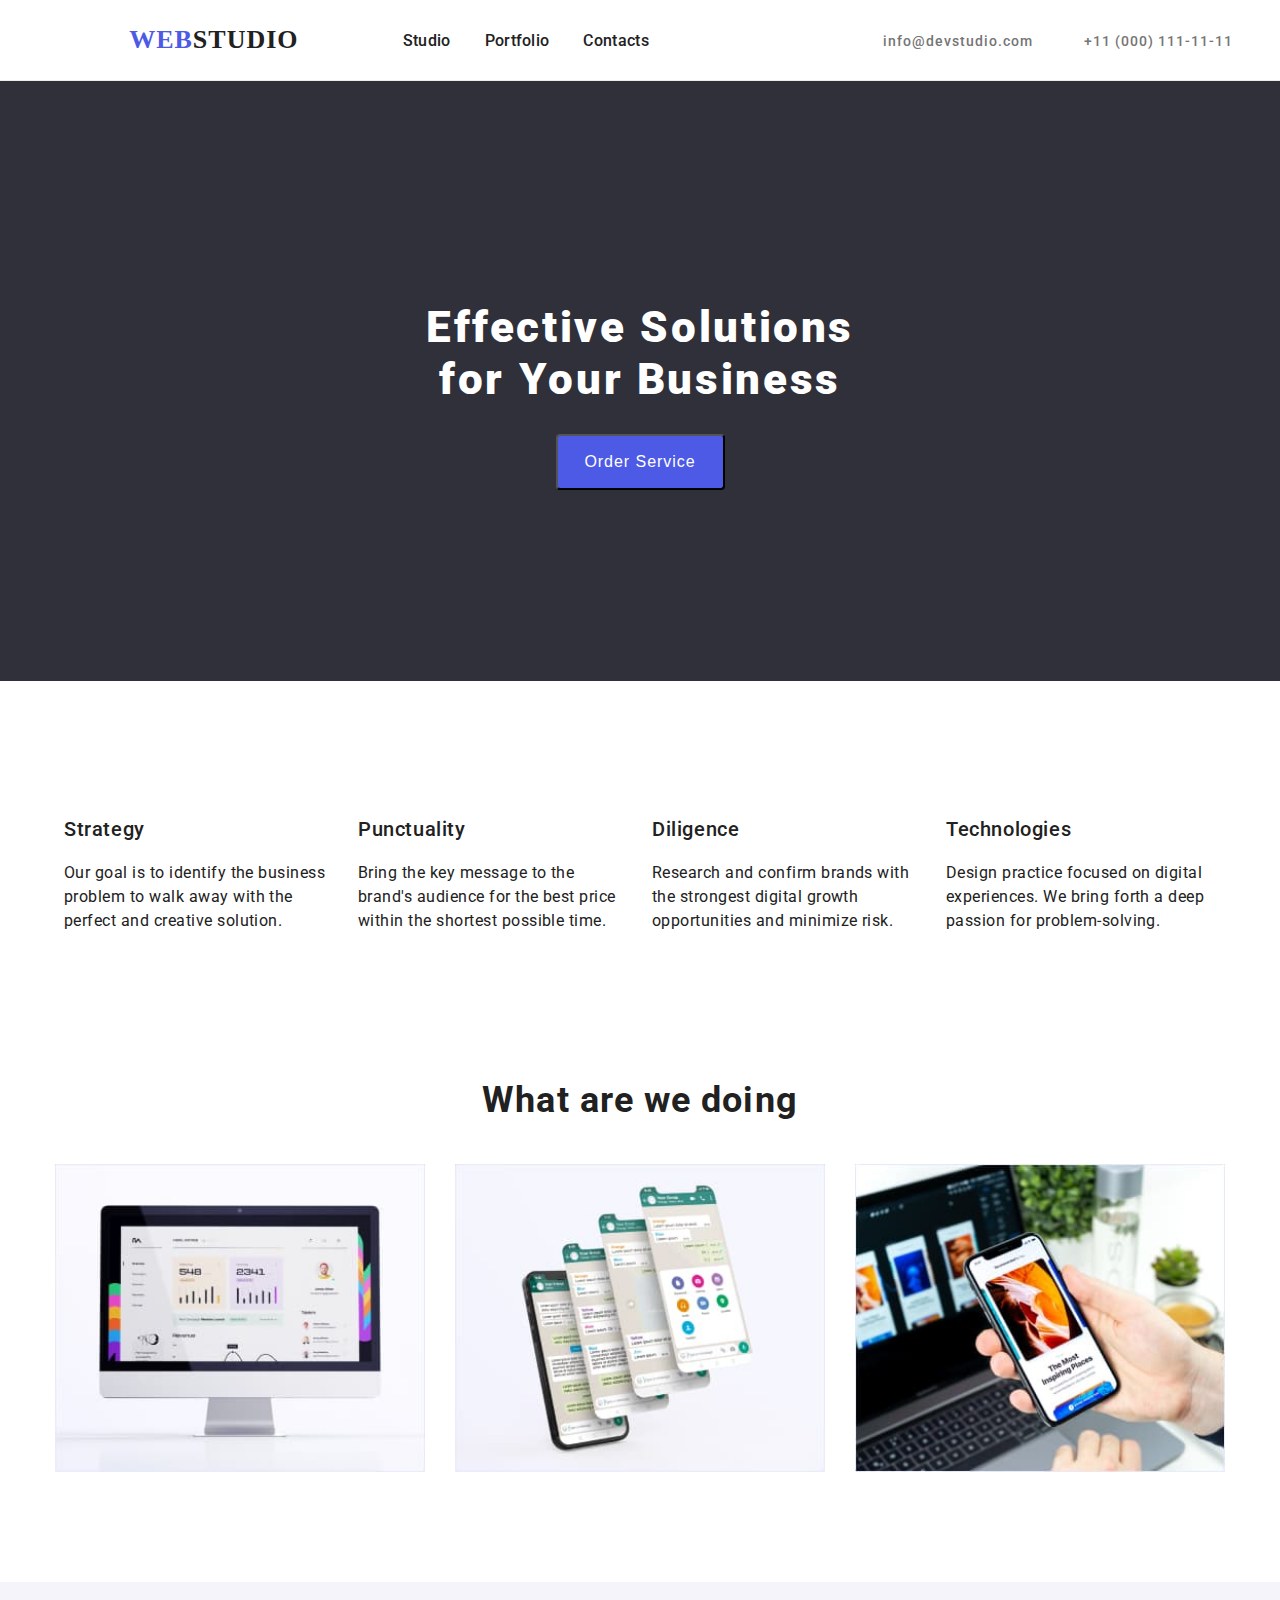
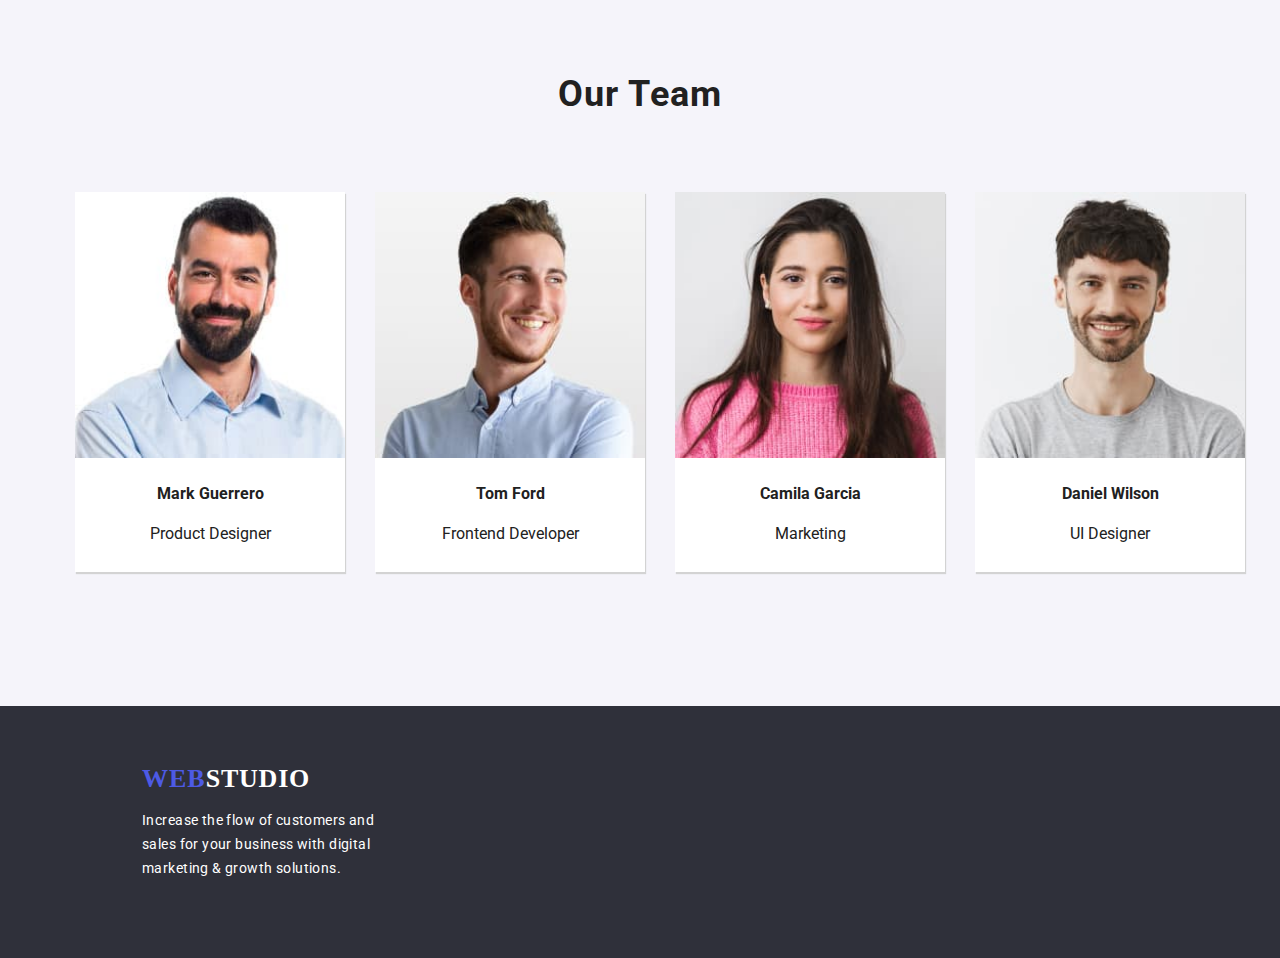
==== index.html @ 02ae3926 "cloned files from previous hw" ====
<!DOCTYPE html>
<html lang="en">
  <head>
    <meta charset="UTF-8" />
    <meta http-equiv="X-UA-Compatible" content="IE=edge" />
    <meta name="viewport" content="width=device-width, initial-scale=1.0" />
    <title>Web Studio</title>
    <link rel="preconnect" href="https://fonts.googleapis.com" />
    <link rel="preconnect" href="https://fonts.gstatic.com" crossorigin />
    <link
      href="https://fonts.googleapis.com/css2?family=Roboto:ital,wght@0,100..900;1,100..900&display=swap"
      rel="stylesheet"
    />
    <link rel="stylesheet" href="/css/styles.css" />
  </head>
  <body>
    <!--Header-->

    <header class="header">
      <nav class="nav">
        <a class="logo-link" href="/index.html">
          <span class="logo-blue">Web</span
          ><span class="logo-black">Studio</span>
        </a>

        <ul class="nav-list">
          <li><a class="nav-link" href="./index.html">Studio</a></li>
          <li><a class="nav-link" href="./portfolio.html">Portfolio</a></li>
          <li><a class="nav-link" href="./contacts.html">Contacts</a></li>
        </ul>
      </nav>
      <ul class="contact-list">
        <li>
          <a class="cont-link" href="mailto:info@devstudio.com"
            >info@devstudio.com</a
          >
        </li>
        <li>
          <a class="cont-link" href="tel:+110001111111">+11 (000) 111-11-11</a>
        </li>
      </ul>
    </header>

    <!--Main content-->

    <main>
      <!--Hero-->

      <section class="hero-content">
        <h1 class="hero">Effective Solutions for Your Business</h1>
        <button class="hero-button" type="button">Order Service</button>
      </section>

      <!--Features-->

      <section class="fetures-section">
        <ul class="features">
          <li class="features-list">
            <h3 class="features-title">Strategy</h3>
            <p class="features-description">
              Our goal is to identify the business problem to walk away with the
              perfect and creative solution.
            </p>
          </li>
          <li class="features-list">
            <h3 class="features-title">Punctuality</h3>
            <p class="features-description">
              Bring the key message to the brand's audience for the best price
              within the shortest possible time.
            </p>
          </li>
          <li class="features-list">
            <h3 class="features-title">Diligence</h3>
            <p class="features-description">
              Research and confirm brands with the strongest digital growth
              opportunities and minimize risk.
            </p>
          </li>
          <li class="features-list">
            <h3 class="features-title">Technologies</h3>
            <p class="features-description">
              Design practice focused on digital experiences. We bring forth a
              deep passion for problem-solving.
            </p>
          </li>
        </ul>
      </section>

      <!--Our stack-->

      <section>
        <h3 class="stack-title">What are we doing</h3>
        <ul class="stack">
          <li class="stack-list">
            <img
              src="./images/img21.jpg"
              alt="Development of your websites"
              width="370"
            />
          </li>
          <li class="stack-list">
            <img
              src="./images/img22.jpg"
              alt="Development of your mobile applications"
              width="370"
            />
          </li>
          <li class="stack-list">
            <img
              src="./images/img23.jpg"
              alt="Design of your projects"
              width="370"
            />
          </li>
        </ul>
      </section>

      <!--Our team-->
      <section class="team-content">
        <h3 class="team-title">Our Team</h3>
        <ul class="team">
          <li class="team-list">
            <div class="team-styles">
              <img
                src="./images/img01.jpg"
                alt="Product Designer"
                width="270"
              />
              <h4>Mark Guerrero</h4>
              <p>Product Designer</p>
            </div>
          </li>
          <li class="team-list">
            <div class="team-styles">
              <img
                src="./images/img12.jpg"
                alt="Frontend Developer"
                width="270"
              />
              <h4>Tom Ford</h4>
              <p>Frontend Developer</p>
            </div>
          </li>
          <li class="team-list">
            <div class="team-styles">
              <img src="./images/img13.jpg" alt="Marketing" width="270" />
              <h4>Camila Garcia</h4>
              <p>Marketing</p>
            </div>
          </li>
          <li class="team-list">
            <div class="team-styles">
              <img src="./images/img14.jpg" alt="UI Designer" width="270" />
              <h4>Daniel Wilson</h4>
              <p>UI Designer</p>
            </div>
          </li>
        </ul>
      </section>
    </main>

    <!--Footer-->

    <footer class="footer">
      <div class="footer-style">
        <a class="logo-link" href="/index.html"
          ><span class="logo-blue">Web</span
          ><span class="logo-white">Studio</span></a
        >
        <p class="footer-text">
          Increase the flow of customers and sales for your business with
          digital marketing & growth solutions.
        </p>
      </div>
    </footer>
  </body>
</html>
---- css/styles.css ----
:root {
  --primary-bacground-color: #2f303a;
  --title-text-color: #212121;
  --aditional-text-color: #757575;
  --accent-color: #4d5ae5;
  --primary-white-color: #ffffff;
  --additional-background-colour: #f5f4fa;
}

body {
  font-family: "Roboto", sans-serif;
  color: var(--title-text-color);
  overflow-x: hidden;
  margin: 0 auto;
}
.container {
  width: 1158px;
}
ul {
  list-style: none;
}
.header {
  margin: 0 auto;
  display: flex;
  justify-content: space-around;
  border: 1px #ececec;
  border-bottom-style: groove;
}
.nav {
  background-color: var(--primary-white-color);
  height: 80px;
  display: flex;
  align-items: center;
  justify-content: space-evenly;
  width: 700px;
}
.logo-blue {
  color: var(--accent-color);
}
.logo-black {
  color: var(--title-text-color);
}
.logo-blue,
.logo-black {
  font-size: 26px;
  font-weight: 800;
  font-family: "Raleway";
  height: 31px;
}
.nav-list {
  width: 280px;
  justify-content: space-around;
  display: flex;
  align-items: center;
}
.logo-link {
  text-transform: uppercase;
  font-weight: 800;
}
.logo-link,
.cont-link {
  font-weight: 500;
  letter-spacing: 0.02em;
  color: var(--aditional-text-color);
  font-size: 14px;
  width: 135px;
  list-style: none;
  text-decoration-line: none;
  letter-spacing: 1px;
}
.nav-link {
  letter-spacing: 0.02em;
  font-weight: 500;
  color: var(--title-text-color);
  font-size: 16px;
  width: 77px;
  text-decoration-line: none;
}
.active-page {
  letter-spacing: 0.02em;
  font-weight: 500;
  width: 77px;
  text-decoration-line: none;
  color: var(--accent-color);
}
.nav-link:hover,
.nav-link:focus,
.nav-link:active,
.cont-link:hover,
.cont-link:focus,
.footer-cont:hover,
.footer-address:hover,
.footer-cont:focus {
  color: var(--accent-color);
}

/* Navigation Contacts*/

.contact-list {
  width: 350px;
  display: flex;
  justify-content: space-between;
  align-items: center;
}

/* Main content */

/* Hero */

.hero-content {
  margin: 0 -8px;
  display: flex;
  justify-content: center;
  align-items: center;
  flex-direction: column;
  height: 600px;
  background-color: var(--primary-bacground-color);
  color: var(--primary-white-color);
}

.hero {
  width: 500px;
  font-weight: 900;
  font-size: 44px;
  text-align: center;
  letter-spacing: 0.06em;
  color: var(--primary-white-color);
}
.hero-button {
  color: var(--primary-white-color);
  font-weight: 500;
  font-size: 16px;
  line-height: 1.5rem;
  width: 169px;
  height: 56px;
  left: 636px;
  top: 428px;
  cursor: pointer;
  padding: 20px 16px;
  background: var(--accent-color);
  display: flex;
  justify-content: center;
  align-items: center;
  text-align: center;
  letter-spacing: 0.06em;
  border-radius: 4px;
}
/* Section */

/* Features */

.features-section {
  display: flex;
  justify-content: center;
  padding-top: 80px;
}

.features {
  display: flex;
  justify-content: center;
  padding: 100px;
}

.features-list {
  padding: 0px 12px;
}

.features-title {
  font-weight: 500;
  font-size: 20px;
  line-height: 1.5rem;
  letter-spacing: 0.03em;
}

.features-description {
  width: 270px;
  height: 75px;
  font-size: 16px;
  line-height: 1.5rem;
  letter-spacing: 0.03em;
}

/* Our stack */

.stack-title {
  font-size: 36px;
  line-height: 1.5rem;
  text-align: center;
  letter-spacing: 0.03em;
}

.stack {
  justify-content: center;
  display: flex;
  padding: 15px 0 69px 0;
}

.stack-list {
  padding: 1px 15px;
}

/* Our team */

.team-content {
  margin: 0 auto;
  height: 732px;
  background-color: var(--additional-background-colour);
}

.team-title {
  font-size: 36px;
  line-height: 1.5rem;
  text-align: center;
  letter-spacing: 0.03em;
  color: var(--title--ext-color);
  padding: 100px 0 50px 0;
}
.team {
  justify-content: center;

  display: flex;
}

.team-list {
  padding: 0px 15px;
}
.team-styles {
  background-color: var(--primary-white-color);
  text-align: center;
  width: 264px;
  height: 380px;
  box-shadow: 1px 2px 1px lightgray;
  inline-size: fit-content;
}
.team-member_title {
  font-size: 15px;
  font-weight: 500;
  letter-spacing: 0.03em;
}
.team-member_description {
  font-size: 15px;
  letter-spacing: 0.03em;
  font-weight: normal;
  color: var(--aditional-text-color);
}

/* Footer */

.footer {
  margin: -8px;
  display: flex;
  flex-direction: column;
  height: 252px;
  justify-content: space-around;
  background-color: var(--primary-bacground-color);
}

.footer-style {
  padding-left: 150px;
}

.logo-white {
  font-size: 26px;
  font-weight: bold;
  font-family: "raleway";
  letter-spacing: 0.03em;
  height: 31px;
  color: var(--primary-white-color);
}
.footer-text {
  font-size: 14px;
  line-height: 1.5rem;
  /* or 171% */
  letter-spacing: 0.03em;
  color: var(--primary-white-color);
  text-decoration-line: none;
  margin-bottom: 20px;
  width: 264px;
}

/* Portfolio main styles */

.stack-filter {
  margin: 0 auto;
  padding: 50px 10px;
  display: flex;
  justify-content: center;
  display: flex;
  align-items: center;
}
.filter {
  margin: 2px 5px;
  border-radius: 4px;
}
.filter-button {
  color: var(--accent-color);
  background-color: var(--additional-background-colour);
  font-weight: 500;
  font-size: 16px;
  border-radius: 4px;
  border-style: none;
  padding: 2px 20px;
  height: 38px;

  /* identical to box height, or 162% */

  text-align: center;
  letter-spacing: 0.03em;
  cursor: pointer;
}

.filter-button:hover,
.filter-button:focus {
  color: var(--primary-white-color);
  background-color: var(--accent-color);
}
.active-filter {
  background-color: var(--accent-color);
  color: var(--primary-white-color);
  font-weight: 500;
  font-size: 16px;
  border-radius: 4px;
  border-style: none;
  padding: 2px 20px;
  height: 38px;
}
.stack-portfolio {
  display: flex;
  flex-wrap: wrap;
  width: 1360px;
  margin: 0 auto;
}
.portfolio_list {
  margin: 15px;
  border: 0.5px;
  border-style: groove;
}
.portfolio-list_link {
  text-decoration-line: none;
}
.portfolio-list_title {
  letter-spacing: 0.06em;
  font-size: 16px;
  font-style: normal;
  font-weight: bold;
  color: #212121;
  padding-left: 20px;
}
.portfolio-list_text {
  font-style: normal;
  font-size: 16px;
  font-weight: normal;
  letter-spacing: 0.03em;
  color: var(--aditional-text-color);
  padding-left: 20px;
}
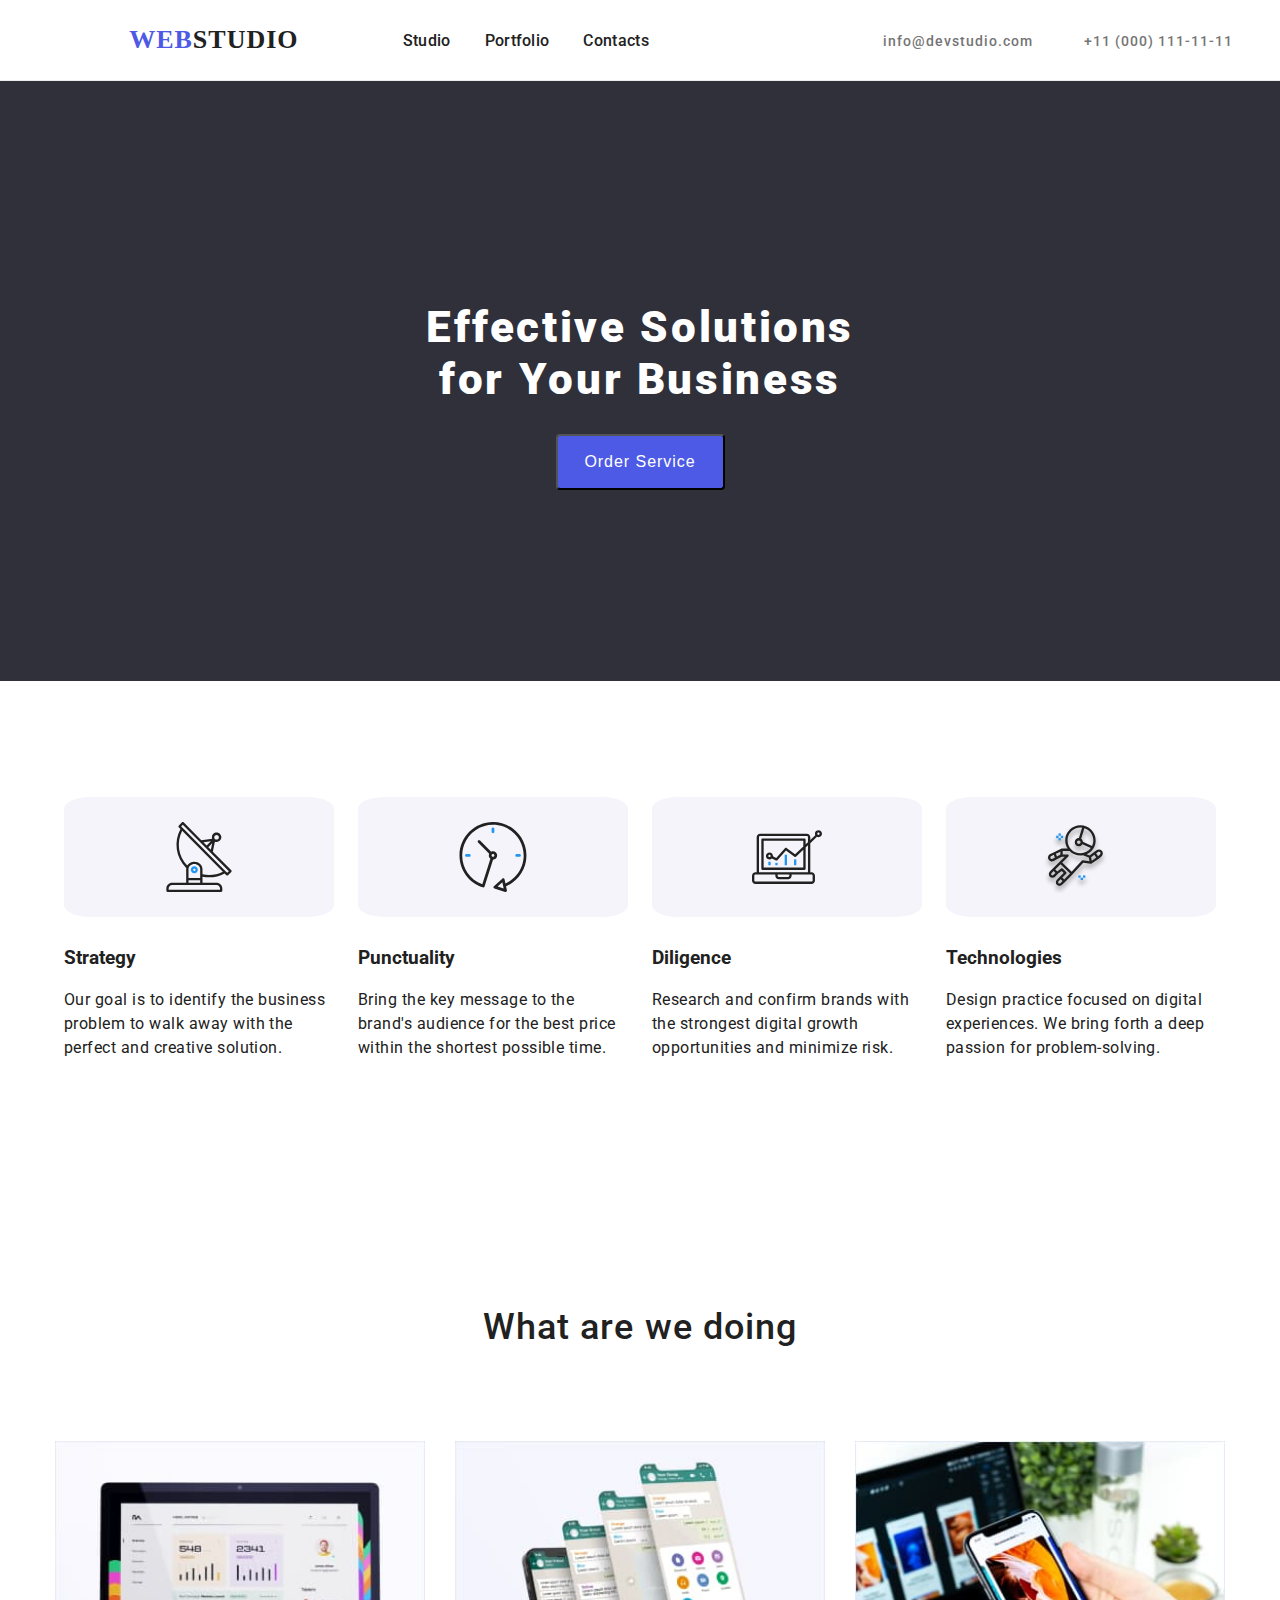
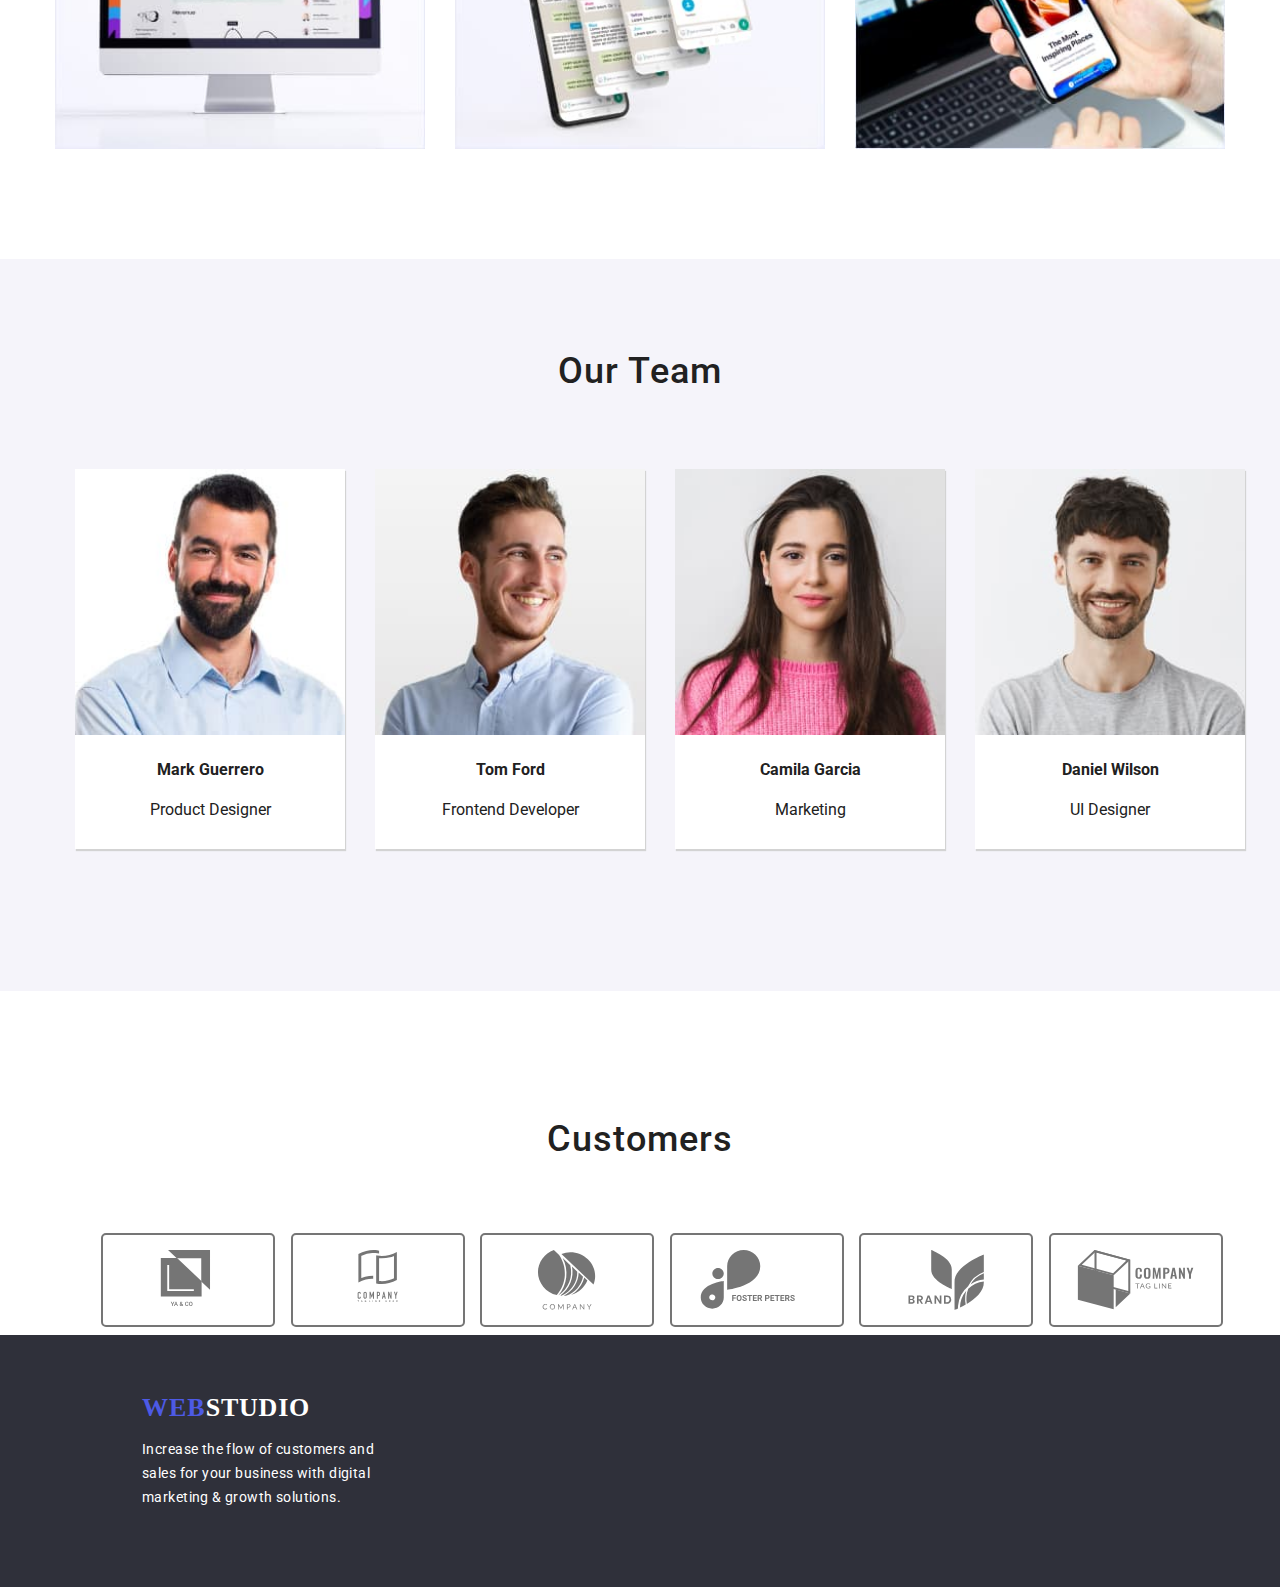
==== commit 9e4d44a3: "added icons & customer service section" ====
--- a/index.html
+++ b/index.html
@@ -89,7 +89,7 @@
       <!--Our stack-->
 
       <section>
-        <h3 class="stack-title">What are we doing</h3>
+        <h3 class="section-title">What are we doing</h3>
         <ul class="stack">
           <li class="stack-list">
             <img
@@ -117,7 +117,7 @@
 
       <!--Our team-->
       <section class="team-content">
-        <h3 class="team-title">Our Team</h3>
+        <h3 class="section-title">Our Team</h3>
         <ul class="team">
           <li class="team-list">
             <div class="team-styles">
@@ -156,6 +156,45 @@
             </div>
           </li>
         </ul>
+      </section>
+       <!-- Our clients--> 
+       <section class="section">
+        <div class="container">
+          <h3 class="section-title">Customers</h3>
+          <ul class="clients-list">
+            <li class="clients-list_item"><a href="" class="client-list-item_style">
+              <svg class="clients-list-logo">
+                <use href="./images/icons.svg#icon-yaco"></use>
+              </svg> 
+            </a></li>
+            <li class="clients-list_item"><a href="" class="client-list-item_style">
+              <svg class="clients-list-logo">
+                <use href="./images/icons.svg#icon-company"></use>
+              </svg>
+            </a></li>
+            <li class="clients-list_item"><a href="" class="client-list-item_style">
+              <svg class="clients-list-logo">
+                <use href="./images/icons.svg#icon-company_2"></use>
+              </svg>
+            </a></li>
+            <li class="clients-list_item"><a href="" class="client-list-item_style">
+              <svg class="clients-list-logo">
+                <use href="./images/icons.svg#icon-foster_peters"></use>
+              </svg>
+            </a></li>
+            <li class="clients-list_item"><a href="" class="client-list-item_style">
+              <svg class="clients-list-logo">
+                <use href="./images/icons.svg#icon-brand"></use>
+              </svg>
+            </a></li>
+            <li class="clients-list_item"><a href="" class="client-list-item_style">
+              <svg class="clients-list-logo">
+                <use href="./images/icons.svg#icon-company_3"></use>
+              </svg>
+            </a></li>
+          </ul>
+          
+        </div>
       </section>
     </main>
 
--- a/css/styles.css
+++ b/css/styles.css
@@ -165,11 +165,13 @@
   padding: 0px 12px;
 }
 
-.features-title {
-  font-weight: 500;
-  font-size: 20px;
+.section-title {
+  font-weight: 500;
+  font-size: 36px;
   line-height: 1.5rem;
   letter-spacing: 0.03em;
+  text-align: center;
+  padding: 100px 0 50px 0; 
 }
 
 .features-description {
@@ -182,12 +184,6 @@
 
 /* Our stack */
 
-.stack-title {
-  font-size: 36px;
-  line-height: 1.5rem;
-  text-align: center;
-  letter-spacing: 0.03em;
-}
 
 .stack {
   justify-content: center;
@@ -207,14 +203,6 @@
   background-color: var(--additional-background-colour);
 }
 
-.team-title {
-  font-size: 36px;
-  line-height: 1.5rem;
-  text-align: center;
-  letter-spacing: 0.03em;
-  color: var(--title--ext-color);
-  padding: 100px 0 50px 0;
-}
 .team {
   justify-content: center;
 
@@ -354,3 +342,183 @@
   color: var(--aditional-text-color);
   padding-left: 20px;
 }
+
+
+/* Hero overlay */
+
+.overlay{
+  background-image:  linear-gradient(to right,rgba(0,0,0,0.2),rgba(0,0,0,0.2)), url('../images/hero_img.jpg');
+  background-size: cover;
+  background-position: center;
+  outline: 1px solid black;
+  background-color: var(--primary-bacground-color); 
+}
+/* ----------------- */
+
+/* Features icons */
+
+.features-list::before{
+  display: block;
+  content: '';
+  height: 120px;
+  margin-bottom: 30px;
+  background-color: var(--additional-background-colour);
+  background-repeat: no-repeat;
+  background-position: center;
+  border-radius: 10%;
+}
+
+.features-list:nth-child(1):before{
+  background-image: url("../icons/main_icons/antenna\ 1.svg");
+}
+.features-list:nth-child(2)::before{
+  background-image: url("../icons/main_icons/clock\ 1.svg");
+}
+.features-list:nth-child(3)::before{
+  background-image: url("../icons/main_icons/diagram\ 1.svg");
+}
+.features-list:nth-child(4)::before{
+  background-image: url("../icons/main_icons/astronaut\ 1.svg");
+}
+
+/* ------------------------- */
+
+/* Team member social list styles */
+
+.member-social_list{
+  display: flex;
+  justify-content: space-evenly;
+  padding: 20px;
+}
+.member-social-list_item:hover{
+  background-color: var(--accent-color);
+  border-radius: 20px;
+  height: 40px;
+}
+.social-link:focus{
+  background-color: var(--accent-color);
+  border-radius: 20px;
+  height: 40px;
+}
+.social-link{
+ display: flex;
+}
+.social-list-icon{
+  fill: var(--stock-icon-color);
+  width: 20px;
+  height: 20px;
+  padding: 10px;
+}
+.social-list-icon:hover{
+  fill: var(--primary-white-color);
+  display: flex;
+  justify-content: center;
+  align-items: center;
+  padding: 10px;
+  width: 20px;
+  height: 20px;
+}
+
+/* --------------------- */
+
+/* Our clients styles*/
+
+.section {
+  display: flex;
+  justify-content: center;
+}
+.clients-list{
+  display: flex;
+  justify-content: space-between;
+  
+    
+}
+.clients-list_item{
+  width: 170px;
+  height: 90px;
+  display: flex;
+  align-items: center;
+  
+}
+.clients-list_item:hover{
+  color: var(--accent-color);
+}
+.clients-list-logo{
+  fill: var(--aditional-text-color);
+  width: 150px;
+  height: 60px;
+  border: 2px solid;
+  border-radius: 5px;
+  border-color: var(--stock-icon-color);
+  padding: 15px 10px;
+  color: var(--aditional-text-color);
+}
+.clients-list-logo:hover{
+  fill: var(--accent-color);
+  border-color: var(--accent-color);  
+}
+
+/* --------------------*/
+
+/* Footer social styles */
+
+.footer-cont{
+  display: flex;
+}
+.footer-style{
+  display: flex;
+  flex-direction: column;
+
+}
+.footer-social{
+  display: flex;
+  padding: 67px;
+}
+.footer-social_title{
+  font-family: Roboto;
+  font-style: normal;
+  font-weight: bold;
+  font-size: 14px;
+  line-height: 16px;
+  letter-spacing: 0.03em;
+  text-transform: uppercase;
+  color: var(--primary-white-color);
+  padding-bottom: 20px;
+  
+}
+.footer-social_list{
+  display: flex;
+}
+.social-link{
+  display: flex;
+}
+.footer-social_icon{
+  background: rgba(255, 255, 255, 0.1);
+  border-radius: 20px;
+  height: 40px;
+  margin-right: 10px;
+}
+.footer-social-list-icon{
+  fill: var(--primary-white-color);
+  width: 20px;
+  height: 20px;
+  padding: 10px;
+}
+/* ------------------- */
+
+
+
+
+/* Portfolio page styles */
+
+.portfolio-list_style{
+  background: #FFFFFF;
+  border: 1px solid #EEEEEE;
+  box-sizing: border-box;
+  
+}
+.portfolio-list_style:hover{
+  box-shadow: 1px 1px 1px 1px  rgba(0, 0, 0, 0.2);
+}
+
+/* -------------- */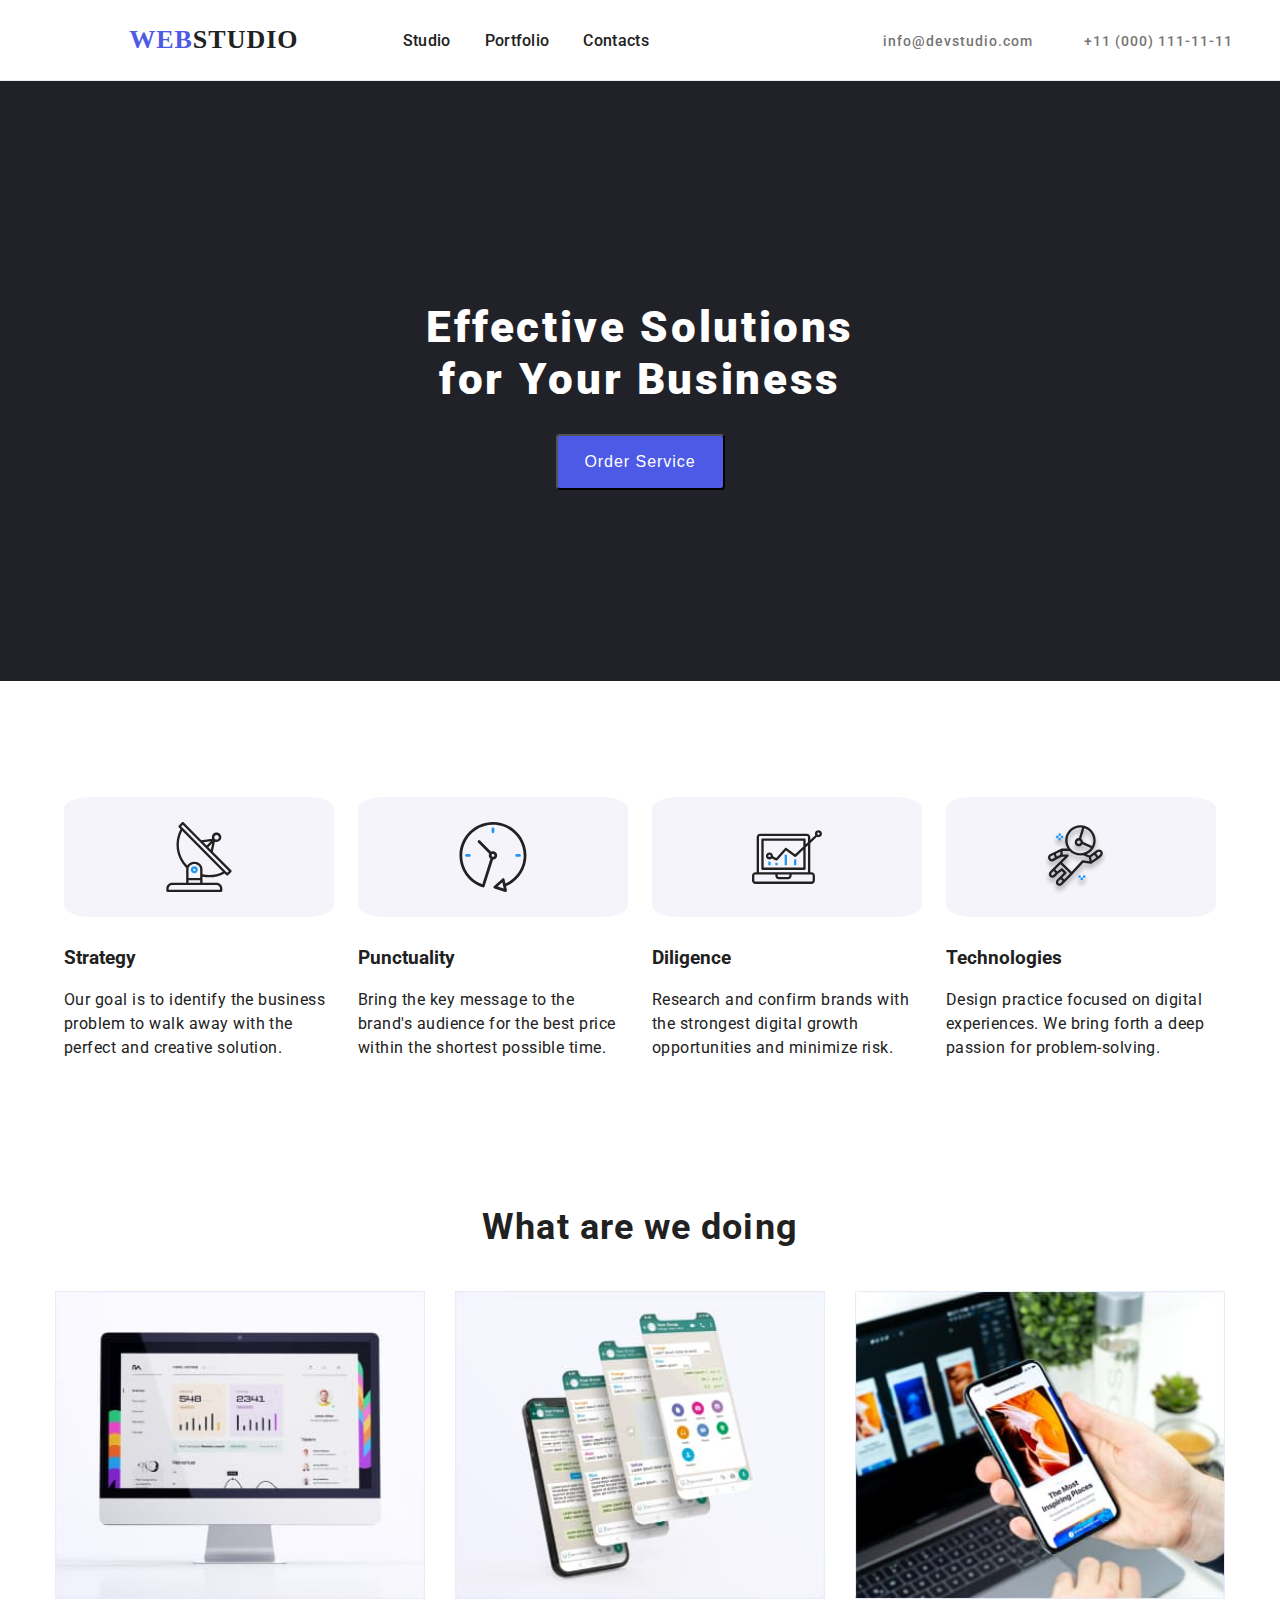
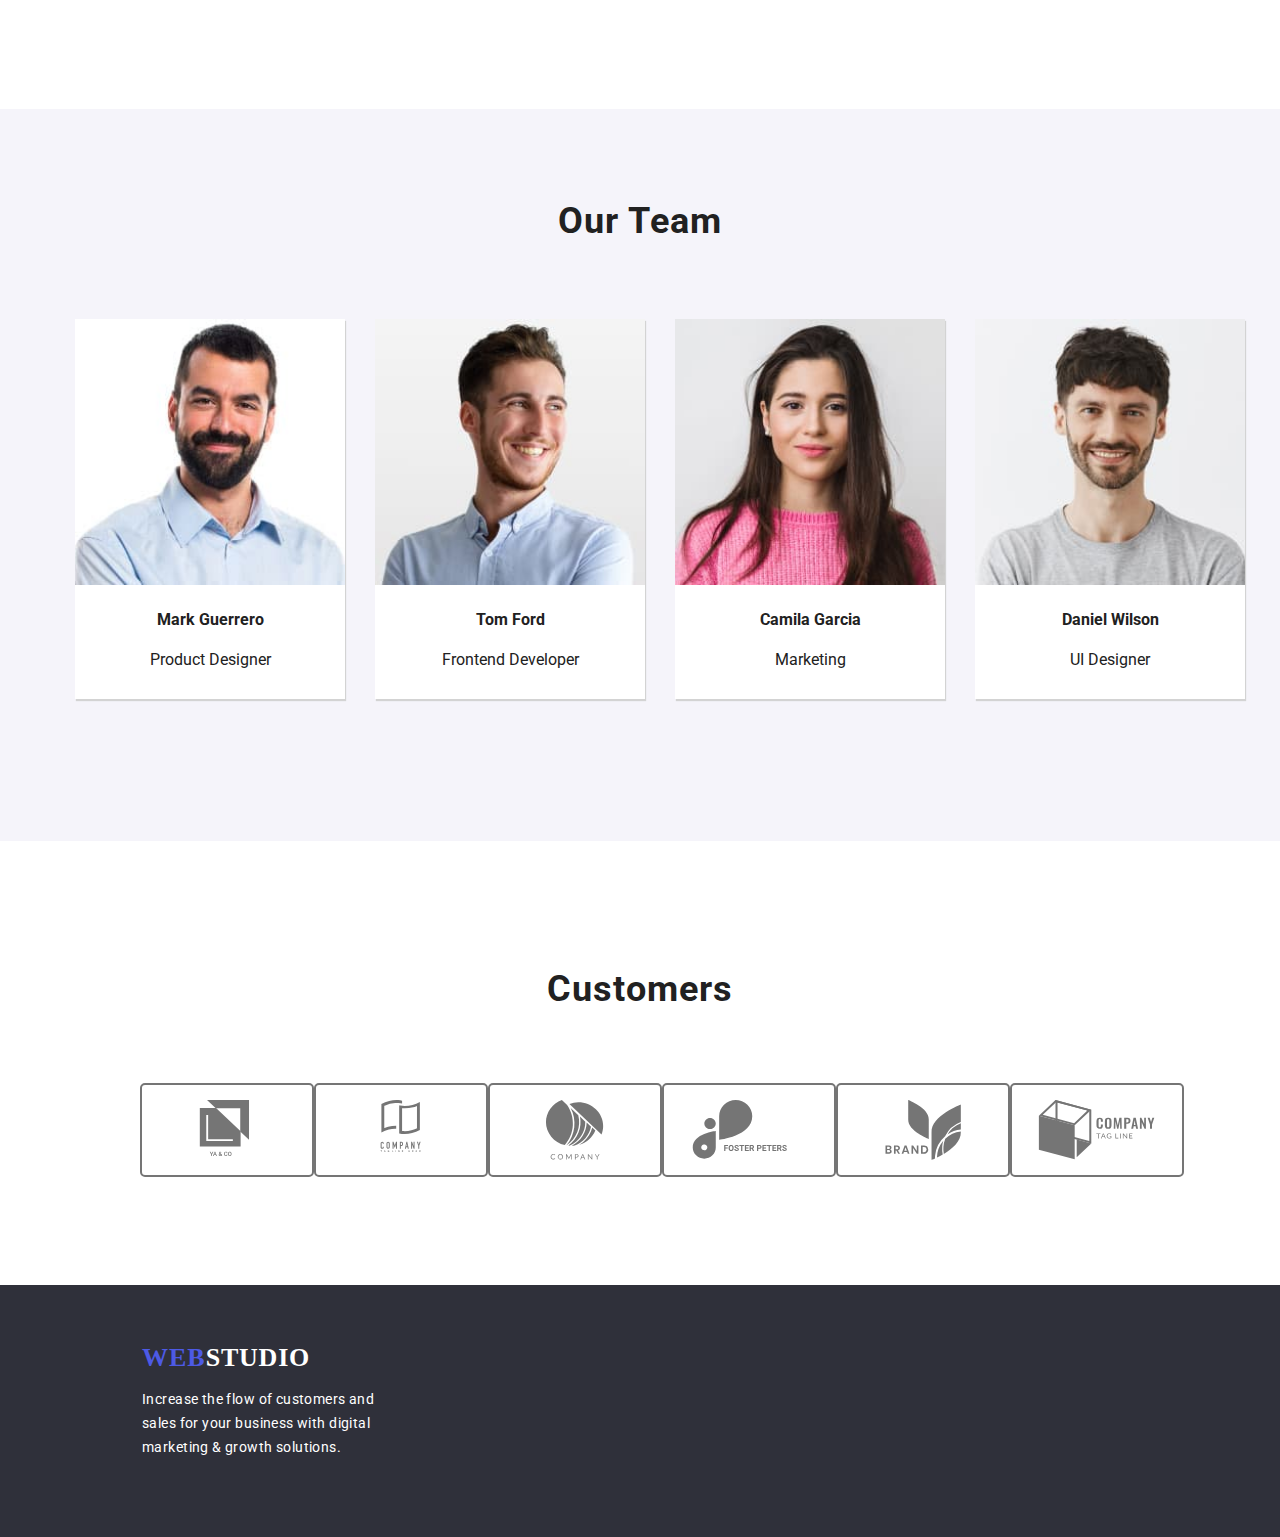
==== commit dc5a7ec9: "added hero photo" ====
--- a/index.html
+++ b/index.html
@@ -46,9 +46,11 @@
     <main>
       <!--Hero-->
 
-      <section class="hero-content">
-        <h1 class="hero">Effective Solutions for Your Business</h1>
+      <section class="hero-content overlay">
+        
+          <h1 class="hero">Effective Solutions for Your Business</h1>
         <button class="hero-button" type="button">Order Service</button>
+   
       </section>
 
       <!--Features-->
@@ -89,7 +91,7 @@
       <!--Our stack-->
 
       <section>
-        <h3 class="section-title">What are we doing</h3>
+        <h3 class="stack-title">What are we doing</h3>
         <ul class="stack">
           <li class="stack-list">
             <img
@@ -117,7 +119,7 @@
 
       <!--Our team-->
       <section class="team-content">
-        <h3 class="section-title">Our Team</h3>
+        <h3 class="team-title">Our Team</h3>
         <ul class="team">
           <li class="team-list">
             <div class="team-styles">
@@ -158,7 +160,7 @@
         </ul>
       </section>
        <!-- Our clients--> 
-       <section class="section">
+       <section class="customer-section">
         <div class="container">
           <h3 class="section-title">Customers</h3>
           <ul class="clients-list">
--- a/css/styles.css
+++ b/css/styles.css
@@ -165,13 +165,11 @@
   padding: 0px 12px;
 }
 
-.section-title {
-  font-weight: 500;
-  font-size: 36px;
-  line-height: 1.5rem;
-  letter-spacing: 0.03em;
-  text-align: center;
-  padding: 100px 0 50px 0; 
+.secondary-title {
+  font-weight: 500;
+  font-size: 20px;
+  line-height: 1.5rem;
+  letter-spacing: 0.03em;
 }
 
 .features-description {
@@ -184,6 +182,12 @@
 
 /* Our stack */
 
+.stack-title {
+  font-size: 36px;
+  line-height: 1.5rem;
+  text-align: center;
+  letter-spacing: 0.03em;
+}
 
 .stack {
   justify-content: center;
@@ -203,6 +207,14 @@
   background-color: var(--additional-background-colour);
 }
 
+.team-title {
+  font-size: 36px;
+  line-height: 1.5rem;
+  text-align: center;
+  letter-spacing: 0.03em;
+  color: var(--title--ext-color);
+  padding: 100px 0 50px 0;
+}
 .team {
   justify-content: center;
 
@@ -347,11 +359,11 @@
 /* Hero overlay */
 
 .overlay{
-  background-image:  linear-gradient(to right,rgba(0,0,0,0.2),rgba(0,0,0,0.2)), url('../images/hero_img.jpg');
+  background-image:  linear-gradient(to right,rgba(0,0,0,0.3),rgba(0,0,0,0.3)), url('../images/hero_img.jpg');
   background-size: cover;
   background-position: center;
-  outline: 1px solid black;
-  background-color: var(--primary-bacground-color); 
+  background-color: var(--primary-bacground-color);
+  
 }
 /* ----------------- */
 
@@ -423,15 +435,21 @@
 
 /* Our clients styles*/
 
-.section {
-  display: flex;
-  justify-content: center;
+.customer-section {
+  display: flex;
+  justify-content: center;
+  padding: 100px ;
+}
+.section-title {
+  font-size: 36px;
+  line-height: 1.5rem;
+  text-align: center;
+  letter-spacing: 0.03em;
 }
 .clients-list{
   display: flex;
   justify-content: space-between;
-  
-    
+  padding-top: 50px;
 }
 .clients-list_item{
   width: 170px;
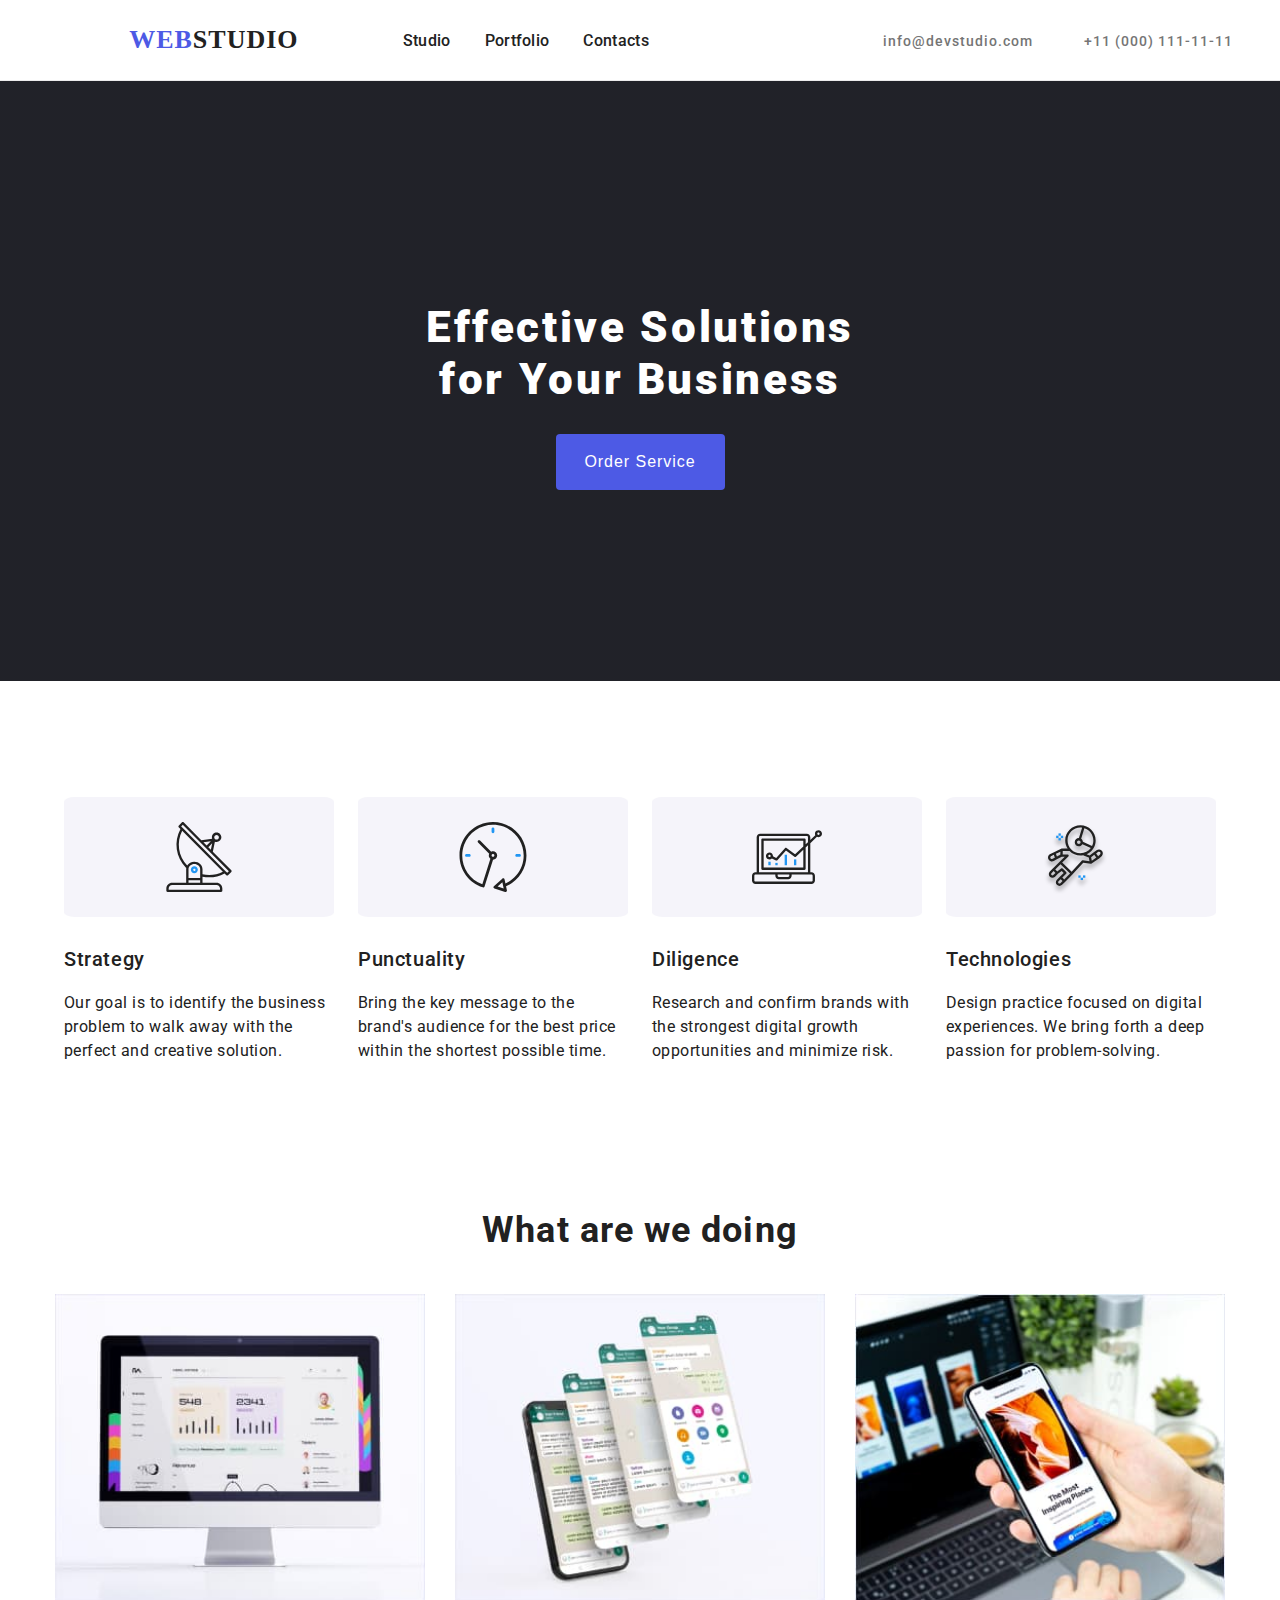
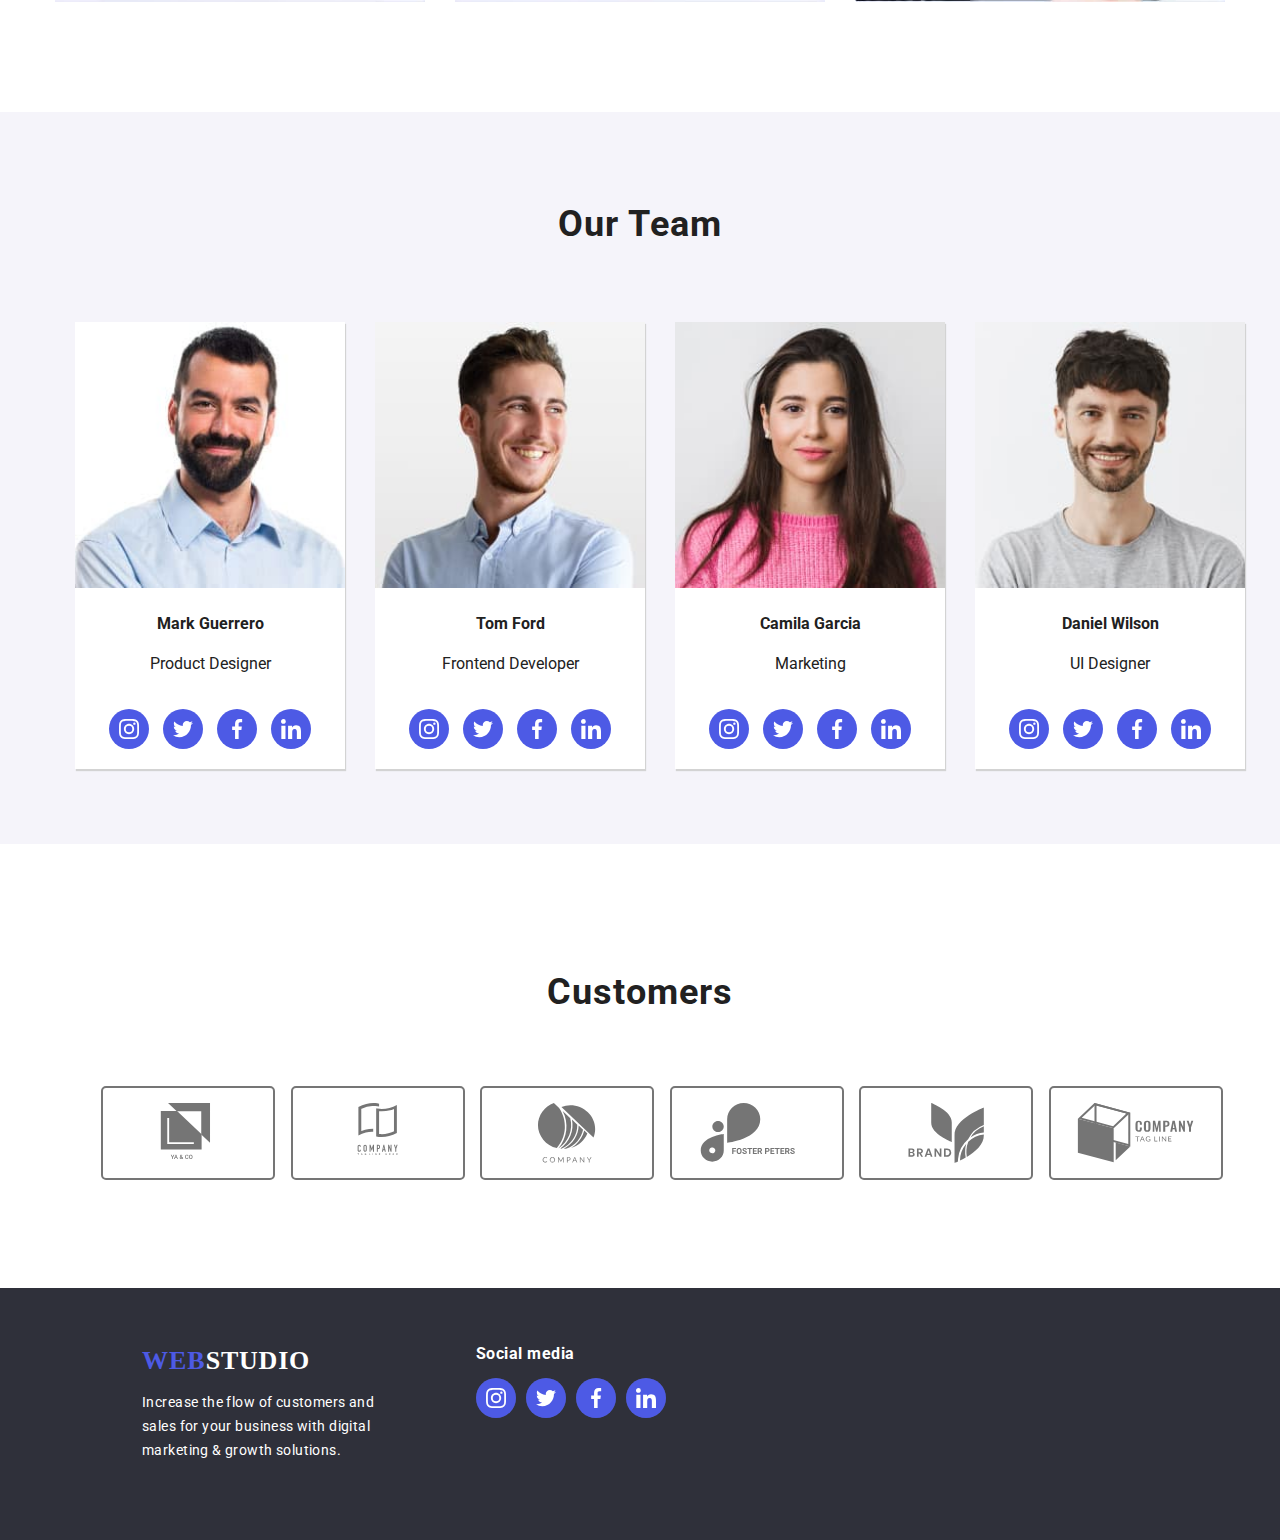
==== commit 4f0cb4d6: "styles for icons" ====
--- a/index.html
+++ b/index.html
@@ -130,6 +130,28 @@
               />
               <h4>Mark Guerrero</h4>
               <p>Product Designer</p>
+              <ul class="member-social_list">
+                <li class="member-social-list_item">
+                  <a class="social-link" href=""><svg class="social-list-icon">
+                    <use href="./images/icons.svg#icon-instagram"></use>
+                  </svg></a>
+                </li>
+                <li class="member-social-list_item">
+                  <a class="social-link" href=""><svg class="social-list-icon">
+                    <use href="./images/icons.svg#icon-twitter"></use>
+                  </svg></a>
+                </li>
+                <li class="member-social-list_item">
+                  <a class="social-link" href=""><svg class="social-list-icon">
+                    <use href="./images/icons.svg#icon-facebook"></use>
+                  </svg></a>
+                </li>
+                <li class="member-social-list_item">
+                  <a class="social-link" href=""><svg class="social-list-icon">
+                    <use href="./images/icons.svg#icon-linkedin"></use>
+                  </svg></a>
+                </li>
+              </ul>
             </div>
           </li>
           <li class="team-list">
@@ -141,6 +163,28 @@
               />
               <h4>Tom Ford</h4>
               <p>Frontend Developer</p>
+              <ul class="member-social_list">
+                <li class="member-social-list_item">
+                  <a class="social-link" href=""><svg class="social-list-icon">
+                    <use href="./images/icons.svg#icon-instagram"></use>
+                  </svg></a>
+                </li>
+                <li class="member-social-list_item">
+                  <a class="social-link" href=""><svg class="social-list-icon">
+                    <use href="./images/icons.svg#icon-twitter"></use>
+                  </svg></a>
+                </li>
+                <li class="member-social-list_item">
+                  <a class="social-link" href=""><svg class="social-list-icon">
+                    <use href="./images/icons.svg#icon-facebook"></use>
+                  </svg></a>
+                </li>
+                <li class="member-social-list_item">
+                  <a class="social-link" href=""><svg class="social-list-icon">
+                    <use href="./images/icons.svg#icon-linkedin"></use>
+                  </svg></a>
+                </li>
+              </ul>
             </div>
           </li>
           <li class="team-list">
@@ -148,6 +192,28 @@
               <img src="./images/img13.jpg" alt="Marketing" width="270" />
               <h4>Camila Garcia</h4>
               <p>Marketing</p>
+              <ul class="member-social_list">
+                <li class="member-social-list_item">
+                  <a class="social-link" href=""><svg class="social-list-icon">
+                    <use href="./images/icons.svg#icon-instagram"></use>
+                  </svg></a>
+                </li>
+                <li class="member-social-list_item">
+                  <a class="social-link" href=""><svg class="social-list-icon">
+                    <use href="./images/icons.svg#icon-twitter"></use>
+                  </svg></a>
+                </li>
+                <li class="member-social-list_item">
+                  <a class="social-link" href=""><svg class="social-list-icon">
+                    <use href="./images/icons.svg#icon-facebook"></use>
+                  </svg></a>
+                </li>
+                <li class="member-social-list_item">
+                  <a class="social-link" href=""><svg class="social-list-icon">
+                    <use href="./images/icons.svg#icon-linkedin"></use>
+                  </svg></a>
+                </li>
+              </ul>
             </div>
           </li>
           <li class="team-list">
@@ -155,6 +221,28 @@
               <img src="./images/img14.jpg" alt="UI Designer" width="270" />
               <h4>Daniel Wilson</h4>
               <p>UI Designer</p>
+              <ul class="member-social_list">
+                <li class="member-social-list_item">
+                  <a class="social-link" href=""><svg class="social-list-icon">
+                    <use href="./images/icons.svg#icon-instagram"></use>
+                  </svg></a>
+                </li>
+                <li class="member-social-list_item">
+                  <a class="social-link" href=""><svg class="social-list-icon">
+                    <use href="./images/icons.svg#icon-twitter"></use>
+                  </svg></a>
+                </li>
+                <li class="member-social-list_item">
+                  <a class="social-link" href=""><svg class="social-list-icon">
+                    <use href="./images/icons.svg#icon-facebook"></use>
+                  </svg></a>
+                </li>
+                <li class="member-social-list_item">
+                  <a class="social-link" href=""><svg class="social-list-icon">
+                    <use href="./images/icons.svg#icon-linkedin"></use>
+                  </svg></a>
+                </li>
+              </ul>
             </div>
           </li>
         </ul>
@@ -204,6 +292,7 @@
 
     <footer class="footer">
       <div class="footer-style">
+        <div>
         <a class="logo-link" href="/index.html"
           ><span class="logo-blue">Web</span
           ><span class="logo-white">Studio</span></a
@@ -212,7 +301,34 @@
           Increase the flow of customers and sales for your business with
           digital marketing & growth solutions.
         </p>
+        </div>
+        <div class="footer-social">
+          <h4 class="footer-social_title">Social media</h4>
+          <ul class="footer-social_list">
+            <li class="footer-social_icon">
+              <a class="social-link" href=""><svg class="footer-social-list-icon"">
+                <use href="./images/icons.svg#icon-instagram"></use>
+              </svg></a>
+            </li>
+            <li class="footer-social_icon">
+              <a class="social-link" href=""><svg class="footer-social-list-icon"">
+                <use href="./images/icons.svg#icon-twitter"></use>
+              </svg></a>
+            </li>
+            <li class="footer-social_icon">
+              <a class="social-link" href=""><svg class="footer-social-list-icon"">
+                <use href="./images/icons.svg#icon-facebook"></use>
+              </svg></a>
+            </li>
+            <li class="footer-social_icon">
+              <a class="social-link" href=""><svg class="footer-social-list-icon"">
+                <use href="./images/icons.svg#icon-linkedin"></use>
+              </svg></a>
+            </li>
+          </ul>
+        </div>
       </div>
+      
     </footer>
   </body>
 </html>
--- a/css/styles.css
+++ b/css/styles.css
@@ -2,7 +2,7 @@
   --primary-bacground-color: #2f303a;
   --title-text-color: #212121;
   --aditional-text-color: #757575;
-  --accent-color: #4d5ae5;
+  --accent-color: #4D5AE5;
   --primary-white-color: #ffffff;
   --additional-background-colour: #f5f4fa;
 }
@@ -144,6 +144,7 @@
   text-align: center;
   letter-spacing: 0.06em;
   border-radius: 4px;
+  border: none;
 }
 /* Section */
 
@@ -165,7 +166,7 @@
   padding: 0px 12px;
 }
 
-.secondary-title {
+.features-title {
   font-weight: 500;
   font-size: 20px;
   line-height: 1.5rem;
@@ -217,7 +218,6 @@
 }
 .team {
   justify-content: center;
-
   display: flex;
 }
 
@@ -231,6 +231,7 @@
   height: 380px;
   box-shadow: 1px 2px 1px lightgray;
   inline-size: fit-content;
+  height: fit-content;
 }
 .team-member_title {
   font-size: 15px;
@@ -363,7 +364,6 @@
   background-size: cover;
   background-position: center;
   background-color: var(--primary-bacground-color);
-  
 }
 /* ----------------- */
 
@@ -377,7 +377,7 @@
   background-color: var(--additional-background-colour);
   background-repeat: no-repeat;
   background-position: center;
-  border-radius: 10%;
+  border-radius: 4%;
 }
 
 .features-list:nth-child(1):before{
@@ -401,11 +401,6 @@
   display: flex;
   justify-content: space-evenly;
   padding: 20px;
-}
-.member-social-list_item:hover{
-  background-color: var(--accent-color);
-  border-radius: 20px;
-  height: 40px;
 }
 .social-link:focus{
   background-color: var(--accent-color);
@@ -414,21 +409,21 @@
 }
 .social-link{
  display: flex;
+ border-radius: 50%;
+ background-color: var(--accent-color);
 }
 .social-list-icon{
-  fill: var(--stock-icon-color);
+  fill: var(--primary-white-color);
   width: 20px;
   height: 20px;
   padding: 10px;
 }
+
 .social-list-icon:hover{
-  fill: var(--primary-white-color);
-  display: flex;
-  justify-content: center;
-  align-items: center;
-  padding: 10px;
-  width: 20px;
-  height: 20px;
+  fill: var(--accent-color);
+  border: 1px groove var(--accent-color);
+  background-color: var(--primary-white-color);
+  border-style: var(--accent-color);
 }
 
 /* --------------------- */
@@ -438,7 +433,7 @@
 .customer-section {
   display: flex;
   justify-content: center;
-  padding: 100px ;
+  padding: 100px 0;
 }
 .section-title {
   font-size: 36px;
@@ -485,27 +480,26 @@
 }
 .footer-style{
   display: flex;
+  flex-direction: row;
+
+}
+.footer-social{
+  display: flex;
   flex-direction: column;
-
-}
-.footer-social{
-  display: flex;
-  padding: 67px;
+  padding-left: 70px;
 }
 .footer-social_title{
-  font-family: Roboto;
-  font-style: normal;
-  font-weight: bold;
-  font-size: 14px;
+  margin: 0 ;
+  font-size: 16px;
   line-height: 16px;
   letter-spacing: 0.03em;
-  text-transform: uppercase;
-  color: var(--primary-white-color);
-  padding-bottom: 20px;
-  
+  color: var(--primary-white-color);
+  text-align: left;
 }
 .footer-social_list{
   display: flex;
+  justify-content: end;
+  padding: 0;
 }
 .social-link{
   display: flex;
@@ -522,6 +516,12 @@
   height: 20px;
   padding: 10px;
 }
+.footer-social-list-icon:hover {
+  fill: var(--accent-color);
+  border: 1px groove var(--accent-color);
+  background-color: var(--primary-white-color);
+  border-radius: 50%;
+}
 /* ------------------- */
 
 
